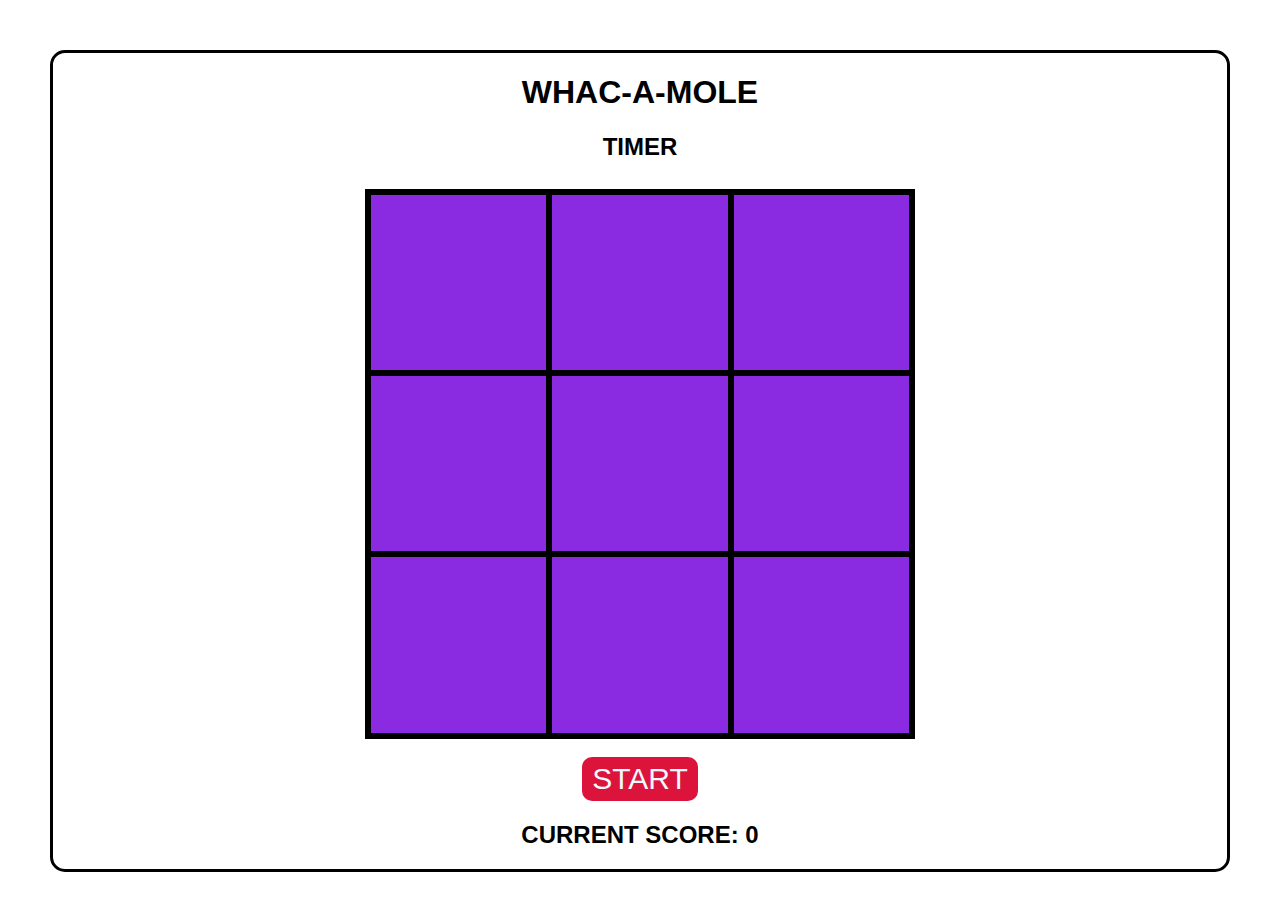
==== index.html @ 2e454266 "added mole event listeners" ====
<!DOCTYPE html>
<html lang="en">
  <head>
    <meta charset="UTF-8" />
    <meta http-equiv="X-UA-Compatible" content="IE=edge" />
    <meta name="viewport" content="width=device-width, initial-scale=1.0" />
    <link rel="stylesheet" href="./style.css" />
    <script src="./logic.js" defer></script>
    <title>Document</title>
  </head>
  <body>
    <body>
      <header>
        <h1 class="top-element">WHAC-A-MOLE</h1>
        <h2 class="top=element">TIMER</h2>
      </header>
      <div class="board">
        <div class="mole"></div>
        <div class="mole"></div>
        <div class="mole"></div>
        <div class="mole"></div>
        <div class="mole"></div>
        <div class="mole"></div>
        <div class="mole"></div>
        <div class="mole"></div>
        <div class="mole"></div>
      </div>
      <div class="score">
        <button class="start-btn">START</button>
        <h2>CURRENT SCORE: 0</h2>
      </div>
    </body>
  </body>
</html>
---- style.css ----
body {
  margin: 50px;
  display: flex;
  align-items: center;
  justify-content: center;
  border-style: solid;
  flex-direction: column;
  border-radius: 15px;
  font-family: Arial, Helvetica, sans-serif;
}

h1,
h2 {
  text-align: center;
}

.board {
  margin: 0.5em;
  display: grid;
  grid-template-columns: 1fr 1fr 1fr;
  grid-template-rows: 1fr 1fr 1fr;
  border-style: solid;
  height: 34em;
  width: 34em;
  background-color: darkgreen;
}

.mole {
  background-color: blueviolet;
  height: auto;
  width: auto;
  border-style: solid;
}

.score {
  display: flex;
  align-items: center;
  justify-content: center;
  flex-direction: column;
}

.start-btn {
  font-size: 30px;
  padding: 5px 10px;
  margin-top: 10px;

  color: aliceblue;
  background-color: crimson;
  border-radius: 10px;
  border-style: none;
}
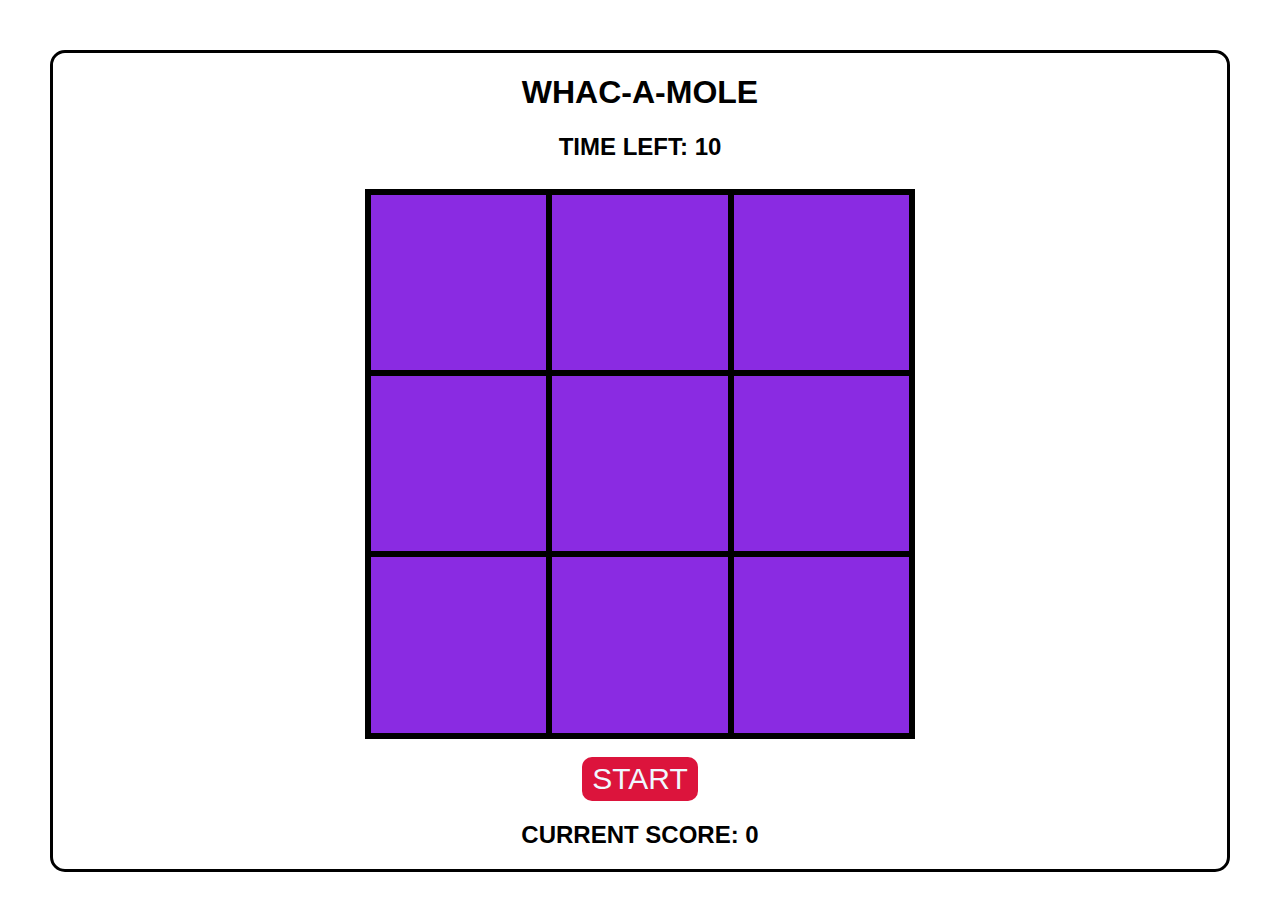
==== commit 66e4b40a: "Implemented coundown timer" ====
--- a/index.html
+++ b/index.html
@@ -12,7 +12,7 @@
     <body>
       <header>
         <h1 class="top-element">WHAC-A-MOLE</h1>
-        <h2 class="top=element">TIMER</h2>
+        <h2 class="timer">TIME LEFT: 10</h2>
       </header>
       <div class="board">
         <div class="mole"></div>
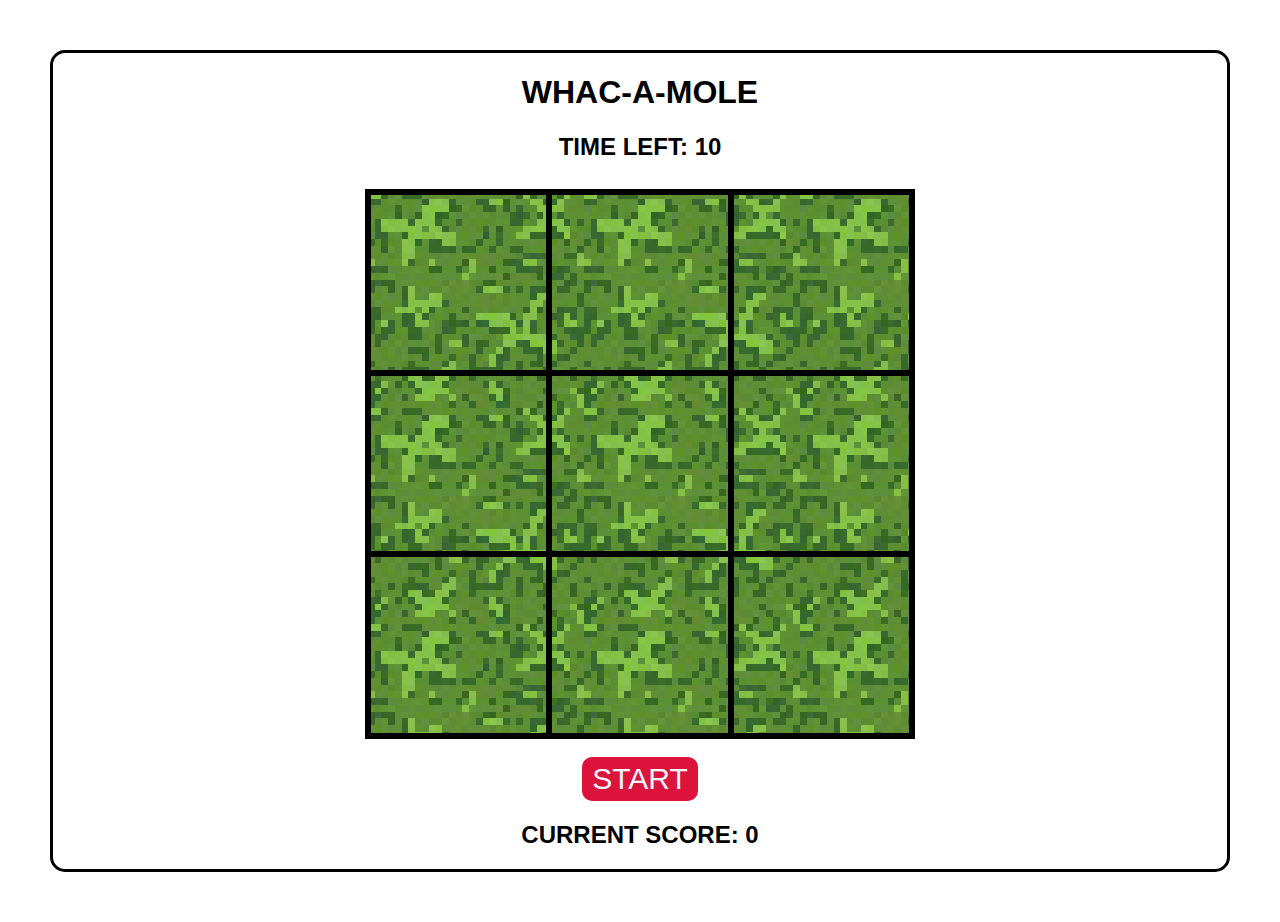
==== commit 69fbc185: "added some style" ====
--- a/index.html
+++ b/index.html
@@ -15,7 +15,9 @@
         <h2 class="timer">TIME LEFT: 10</h2>
       </header>
       <div class="board">
-        <div class="mole"></div>
+        <div class="mole">
+          <!-- <img class="mole-asst" src="./assets/mole.png" alt="" /> -->
+        </div>
         <div class="mole"></div>
         <div class="mole"></div>
         <div class="mole"></div>
--- a/style.css
+++ b/style.css
@@ -22,11 +22,15 @@
   border-style: solid;
   height: 34em;
   width: 34em;
-  background-color: darkgreen;
+  /* background-color: darkgreen; */
+  background-image: url(./assets/grass2.png);
 }
 
 .mole {
-  background-color: blueviolet;
+  display: flex;
+  align-items: center;
+  justify-content: center;
+  /* background-color: blueviolet; */
   height: auto;
   width: auto;
   border-style: solid;
@@ -49,3 +53,8 @@
   border-radius: 10px;
   border-style: none;
 }
+
+.mole-asst {
+  height: 150px;
+  width: 150px;
+}
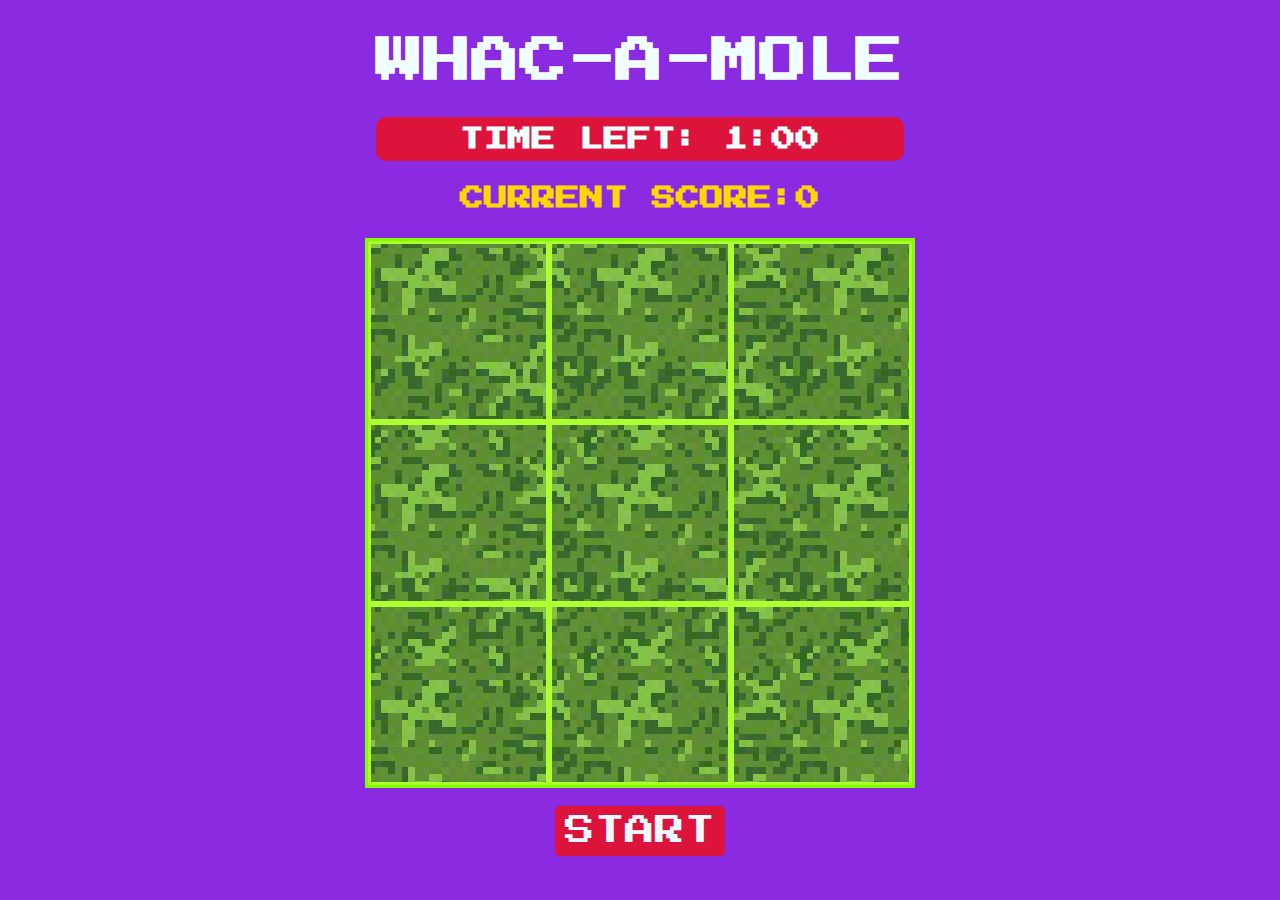
==== commit d7e49169: "added a second mole" ====
--- a/index.html
+++ b/index.html
@@ -6,18 +6,23 @@
     <meta name="viewport" content="width=device-width, initial-scale=1.0" />
     <link rel="stylesheet" href="./style.css" />
     <script src="./logic.js" defer></script>
+    <link rel="preconnect" href="https://fonts.googleapis.com" />
+    <link rel="preconnect" href="https://fonts.gstatic.com" crossorigin />
+    <link
+      href="https://fonts.googleapis.com/css2?family=Press+Start+2P&display=swap"
+      rel="stylesheet"
+    />
     <title>Document</title>
   </head>
   <body>
     <body>
       <header>
-        <h1 class="top-element">WHAC-A-MOLE</h1>
-        <h2 class="timer">TIME LEFT: 10</h2>
+        <h1 class="top-title">WHAC-A-MOLE</h1>
+        <h2 class="timer">TIME LEFT: 1:00</h2>
+        <h2 id="the-score">CURRENT SCORE:0</h2>
       </header>
       <div class="board">
-        <div class="mole">
-          <!-- <img class="mole-asst" src="./assets/mole.png" alt="" /> -->
-        </div>
+        <div class="mole"></div>
         <div class="mole"></div>
         <div class="mole"></div>
         <div class="mole"></div>
@@ -29,7 +34,6 @@
       </div>
       <div class="score">
         <button class="start-btn">START</button>
-        <h2>CURRENT SCORE: 0</h2>
       </div>
     </body>
   </body>
--- a/style.css
+++ b/style.css
@@ -1,17 +1,31 @@
 body {
-  margin: 50px;
+  margin: 5px;
   display: flex;
   align-items: center;
   justify-content: center;
-  border-style: solid;
+  /* border-style: solid; */
   flex-direction: column;
-  border-radius: 15px;
+  background-color: blueviolet;
+  /* border-radius: 15px; */
   font-family: Arial, Helvetica, sans-serif;
 }
 
 h1,
 h2 {
   text-align: center;
+  color: azure;
+}
+
+.top-title {
+  font-family: "Press Start 2P", cursive;
+  font-size: 48px;
+}
+
+.timer {
+  background-color: crimson;
+  padding: 10px;
+  border-radius: 10px;
+  font-family: "Press Start 2P", cursive;
 }
 
 .board {
@@ -20,6 +34,7 @@
   grid-template-columns: 1fr 1fr 1fr;
   grid-template-rows: 1fr 1fr 1fr;
   border-style: solid;
+  border-color: chartreuse;
   height: 34em;
   width: 34em;
   /* background-color: darkgreen; */
@@ -34,6 +49,7 @@
   height: auto;
   width: auto;
   border-style: solid;
+  border-color: greenyellow;
 }
 
 .score {
@@ -43,14 +59,20 @@
   flex-direction: column;
 }
 
+#the-score {
+  padding-top: 5px;
+  color: gold;
+  font-family: "Press Start 2P", cursive;
+}
+
 .start-btn {
   font-size: 30px;
-  padding: 5px 10px;
+  padding: 10px 10px;
   margin-top: 10px;
-
+  font-family: "Press Start 2P", cursive;
   color: aliceblue;
   background-color: crimson;
-  border-radius: 10px;
+  border-radius: 5px;
   border-style: none;
 }
 
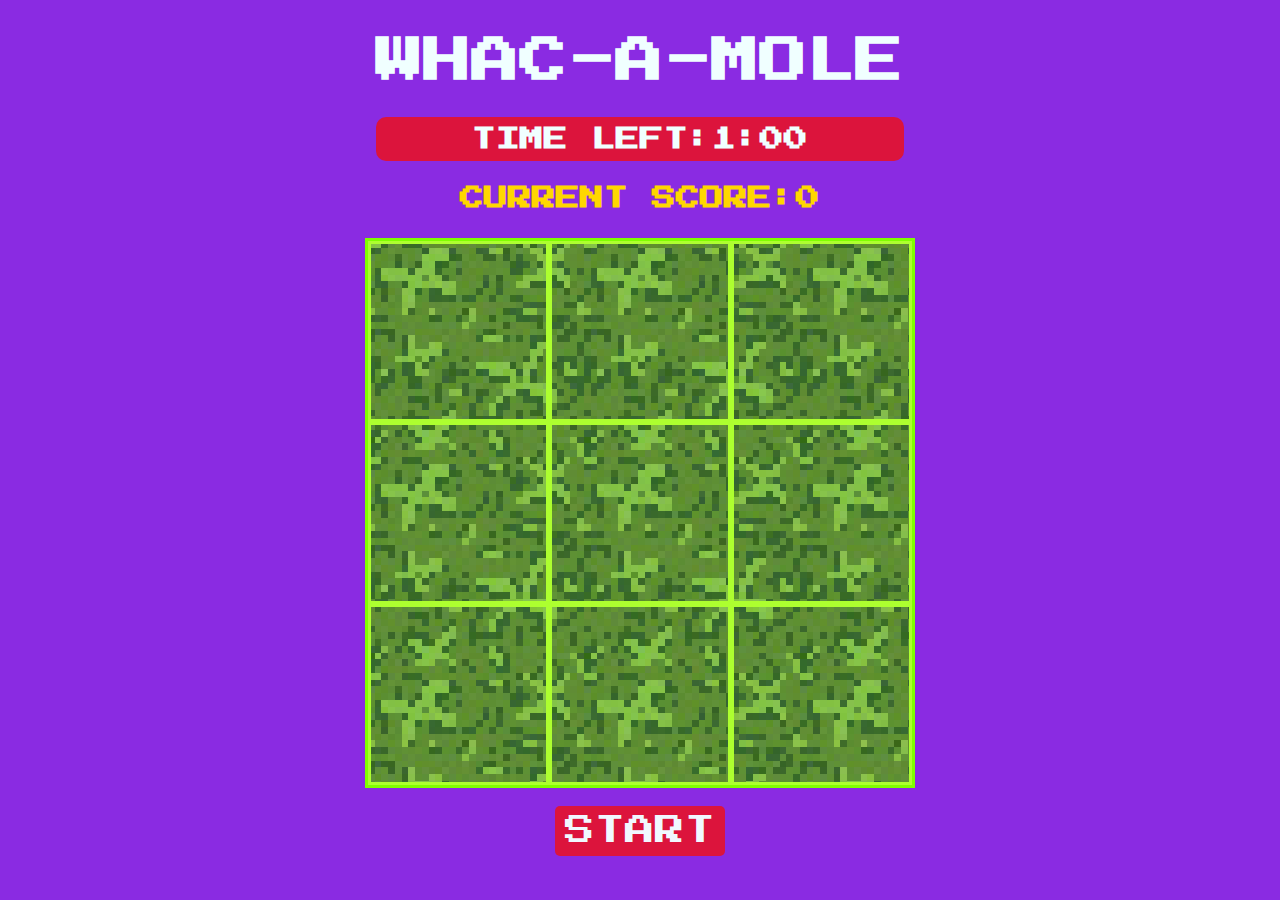
==== commit 71c7dbd0: "added new asset to use for whacking mole" ====
--- a/index.html
+++ b/index.html
@@ -15,26 +15,24 @@
     <title>Document</title>
   </head>
   <body>
-    <body>
-      <header>
-        <h1 class="top-title">WHAC-A-MOLE</h1>
-        <h2 class="timer">TIME LEFT: 1:00</h2>
-        <h2 id="the-score">CURRENT SCORE:0</h2>
-      </header>
-      <div class="board">
-        <div class="mole"></div>
-        <div class="mole"></div>
-        <div class="mole"></div>
-        <div class="mole"></div>
-        <div class="mole"></div>
-        <div class="mole"></div>
-        <div class="mole"></div>
-        <div class="mole"></div>
-        <div class="mole"></div>
-      </div>
-      <div class="score">
-        <button class="start-btn">START</button>
-      </div>
-    </body>
+    <header>
+      <h1 class="top-title">WHAC-A-MOLE</h1>
+      <h2 class="timer">TIME LEFT:1:00</h2>
+      <h2 id="the-score">CURRENT SCORE:0</h2>
+    </header>
+    <div class="board">
+      <div class="mole"></div>
+      <div class="mole"></div>
+      <div class="mole"></div>
+      <div class="mole"></div>
+      <div class="mole"></div>
+      <div class="mole"></div>
+      <div class="mole"></div>
+      <div class="mole"></div>
+      <div class="mole"></div>
+    </div>
+    <div class="score">
+      <button class="start-btn">START</button>
+    </div>
   </body>
 </html>
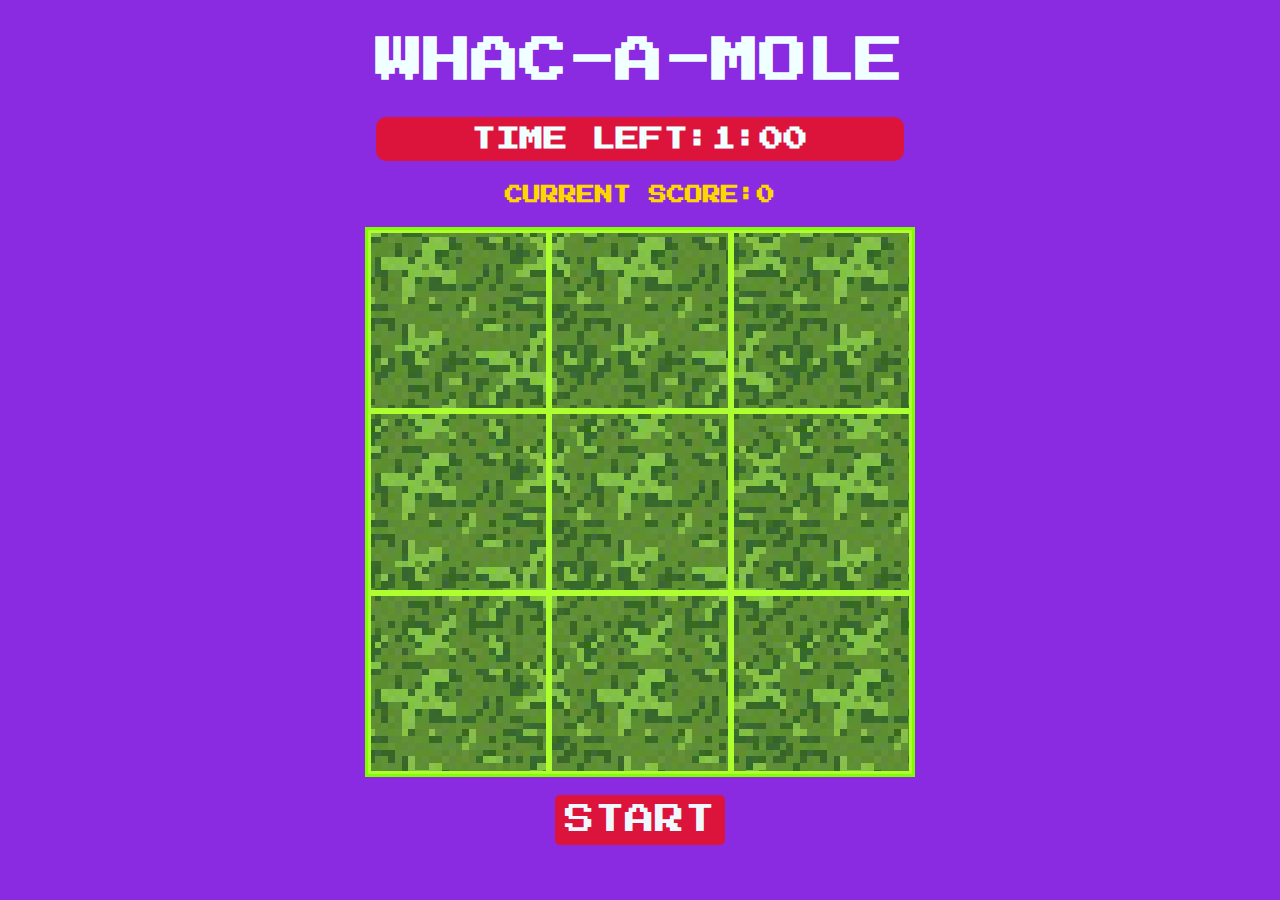
==== commit e4a30f4a: "added mole whac sound" ====
--- a/index.html
+++ b/index.html
@@ -34,5 +34,6 @@
     <div class="score">
       <button class="start-btn">START</button>
     </div>
+    <div class="sound"></div>
   </body>
 </html>
--- a/style.css
+++ b/style.css
@@ -63,12 +63,14 @@
   padding-top: 5px;
   color: gold;
   font-family: "Press Start 2P", cursive;
+  font-size: 18px;
 }
 
 .start-btn {
   font-size: 30px;
   padding: 10px 10px;
   margin-top: 10px;
+  margin-bottom: 10px;
   font-family: "Press Start 2P", cursive;
   color: aliceblue;
   background-color: crimson;
@@ -76,7 +78,34 @@
   border-style: none;
 }
 
+.start-btn:hover {
+  background-color: goldenrod;
+  padding: 13px 13px;
+}
+
 .mole-asst {
   height: 150px;
   width: 150px;
 }
+
+.landing-board {
+  display: flex;
+  align-items: center;
+  justify-content: center;
+  flex-direction: column;
+  background-color: black;
+  font-family: "Press Start 2P", cursive;
+  color: azure;
+  height: 34em;
+  width: 45em;
+  margin-top: 10em;
+  border-radius: 5em;
+  border-style: solid;
+  border-color: azure;
+}
+
+#instructions {
+  text-align: center;
+  font-size: 12px;
+  width: 35em;
+}
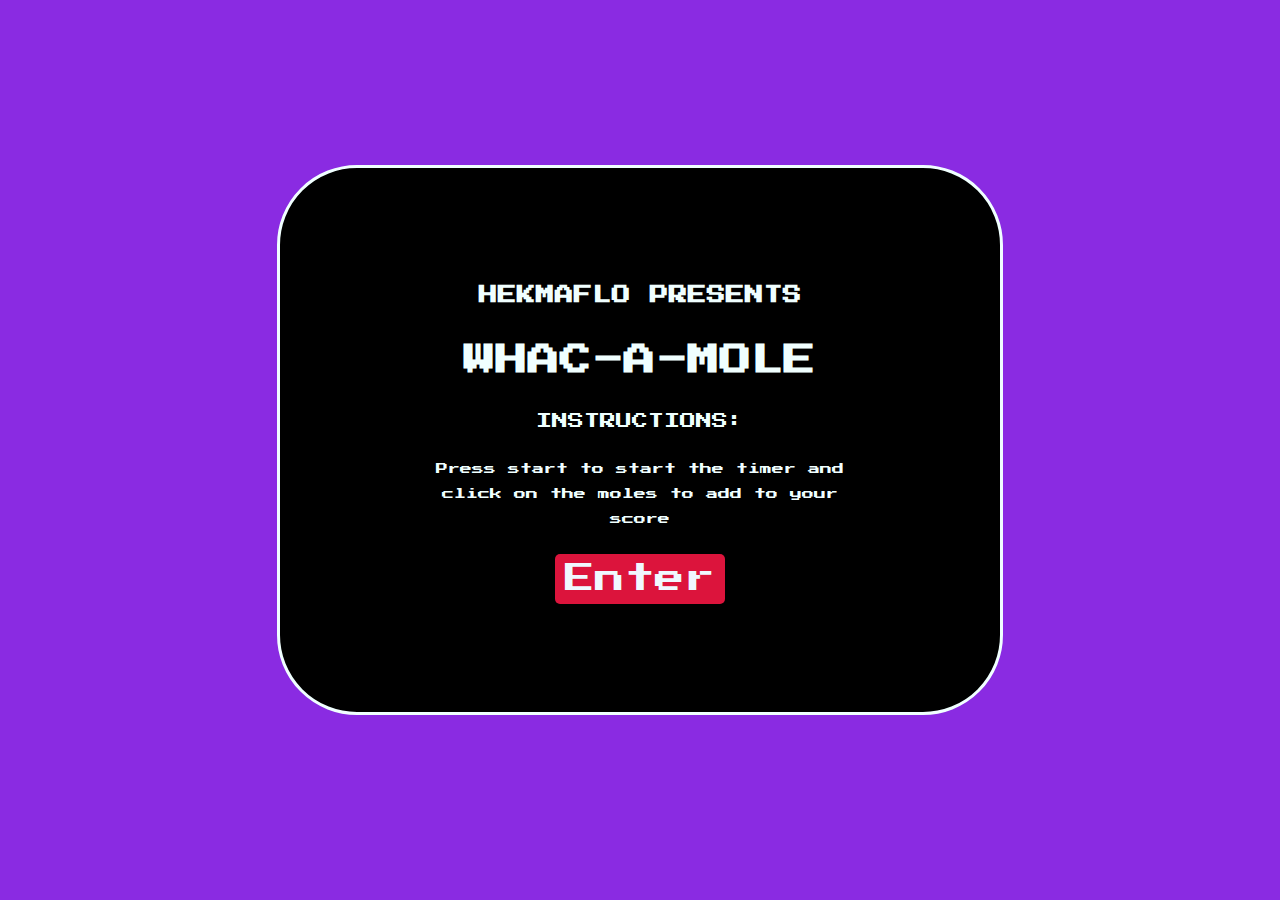
==== commit 43943b86: "changed file names to work with surge" ====
--- a/index.html
+++ b/index.html
@@ -5,9 +5,6 @@
     <meta http-equiv="X-UA-Compatible" content="IE=edge" />
     <meta name="viewport" content="width=device-width, initial-scale=1.0" />
     <link rel="stylesheet" href="./style.css" />
-    <script src="./logic.js" defer></script>
-    <link rel="preconnect" href="https://fonts.googleapis.com" />
-    <link rel="preconnect" href="https://fonts.gstatic.com" crossorigin />
     <link
       href="https://fonts.googleapis.com/css2?family=Press+Start+2P&display=swap"
       rel="stylesheet"
@@ -15,25 +12,19 @@
     <title>Document</title>
   </head>
   <body>
-    <header>
-      <h1 class="top-title">WHAC-A-MOLE</h1>
-      <h2 class="timer">TIME LEFT:1:00</h2>
-      <h2 id="the-score">CURRENT SCORE:0</h2>
-    </header>
-    <div class="board">
-      <div class="mole"></div>
-      <div class="mole"></div>
-      <div class="mole"></div>
-      <div class="mole"></div>
-      <div class="mole"></div>
-      <div class="mole"></div>
-      <div class="mole"></div>
-      <div class="mole"></div>
-      <div class="mole"></div>
+    <div>
+      <div class="landing-board">
+        <h3>HEKMAFLO PRESENTS</h3>
+        <h1>WHAC-A-MOLE</h1>
+        <p>INSTRUCTIONS:</p>
+        <p id="instructions">
+          Press start to start the timer and click on the moles to add to your
+          score
+        </p>
+        <a href="./game.html">
+          <button class="start-btn">Enter</button>
+        </a>
+      </div>
     </div>
-    <div class="score">
-      <button class="start-btn">START</button>
-    </div>
-    <div class="sound"></div>
   </body>
 </html>
--- a/style.css
+++ b/style.css
@@ -108,4 +108,5 @@
   text-align: center;
   font-size: 12px;
   width: 35em;
+  line-height: 25px;
 }
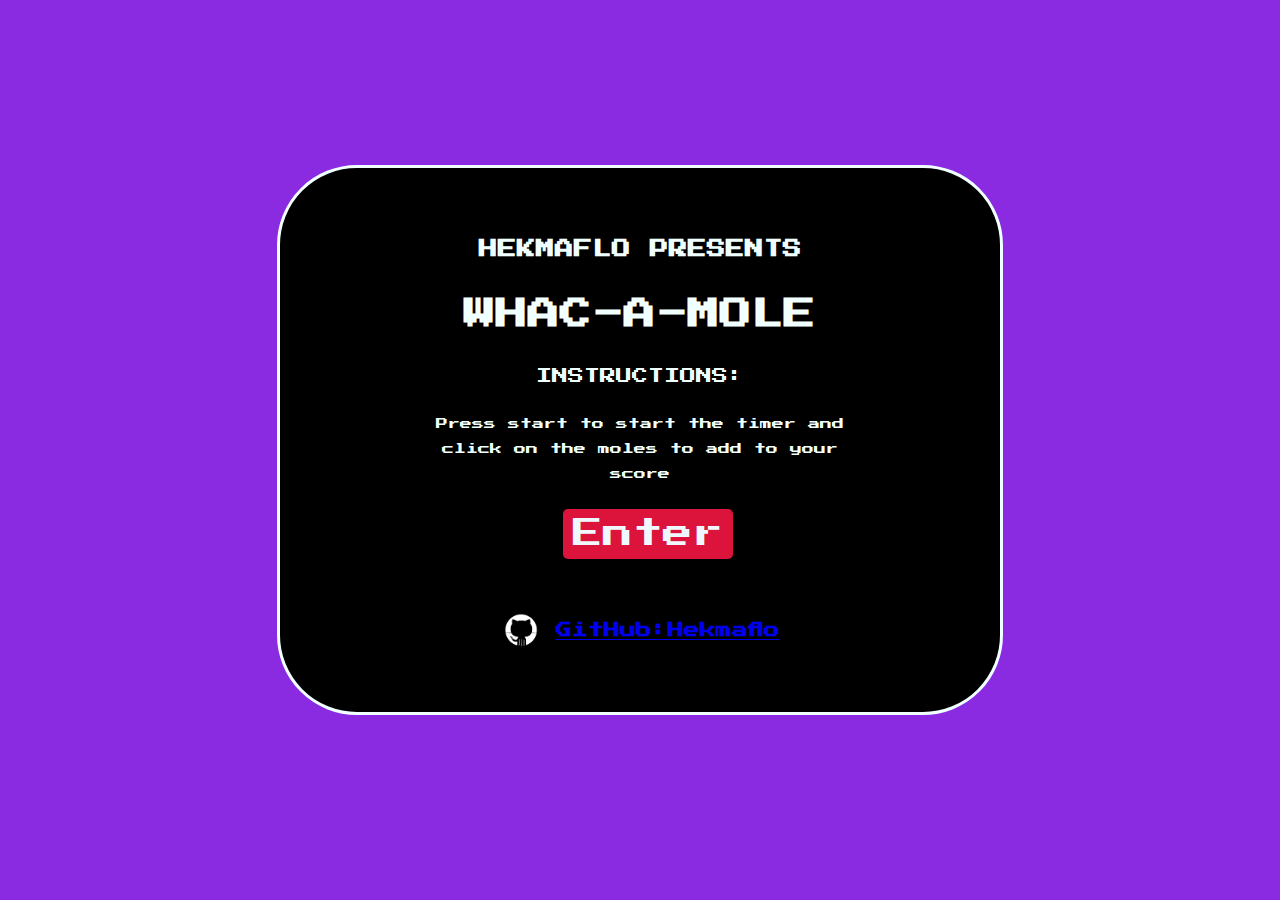
==== commit 73df0f96: "reset button now works" ====
--- a/index.html
+++ b/index.html
@@ -24,6 +24,10 @@
         <a href="./game.html">
           <button class="start-btn">Enter</button>
         </a>
+        <div class="github-space">
+          <img class="github" src="./assets/github.jpeg" alt="github" />
+          <a href="https://github.com/hekmaflo"><h4>GitHub:Hekmaflo</h4></a>
+        </div>
       </div>
     </div>
   </body>
--- a/style.css
+++ b/style.css
@@ -56,7 +56,7 @@
   display: flex;
   align-items: center;
   justify-content: center;
-  flex-direction: column;
+  flex-direction: row;
 }
 
 #the-score {
@@ -71,6 +71,7 @@
   padding: 10px 10px;
   margin-top: 10px;
   margin-bottom: 10px;
+  margin-left: 15px;
   font-family: "Press Start 2P", cursive;
   color: aliceblue;
   background-color: crimson;
@@ -110,3 +111,15 @@
   width: 35em;
   line-height: 25px;
 }
+
+.github-space {
+  display: flex;
+  align-items: center;
+  justify-content: center;
+  flex-direction: row;
+  margin-top: 2em;
+}
+.github {
+  width: 40px;
+  margin-right: 15px;
+}
